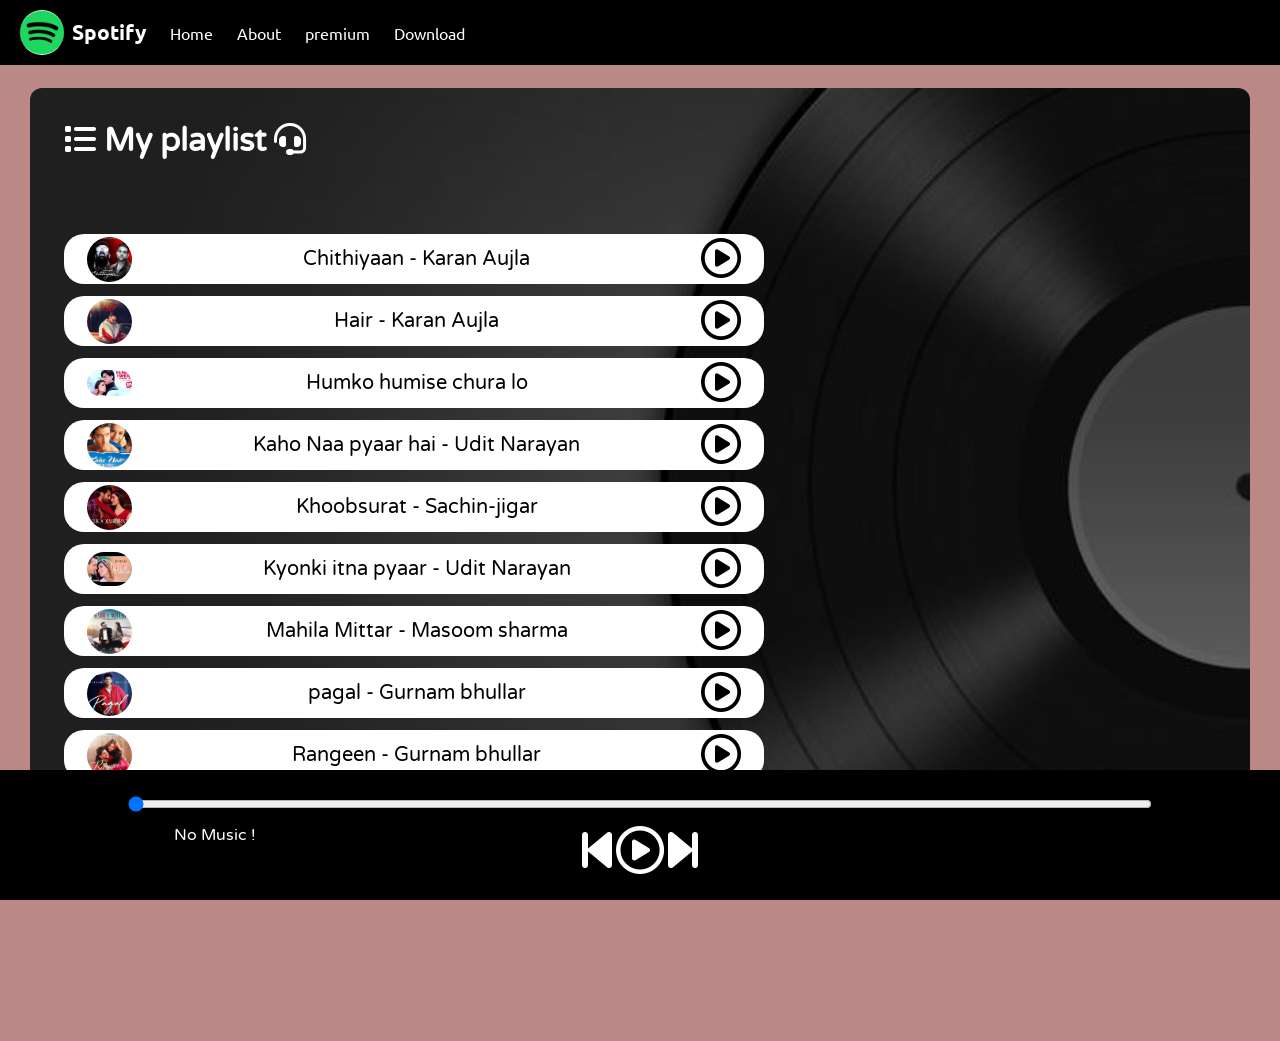
==== index.html @ 79010883 "inital commit" ====
<!DOCTYPE html>
<html lang="en">
<head>
    <meta charset="UTF-8">
    <meta http-equiv="X-UA-Compatible" content="IE=edge">
    <meta name="viewport" content="width=device-width, initial-scale=1.0">
    <title>Spotify - Your favourite music is here</title>
    <link rel="icon" href="logo.png">
    <link rel="stylesheet" href="style.css">
    <link rel="stylesheet" href="https://cdnjs.cloudflare.com/ajax/libs/font-awesome/6.7.2/css/all.min.css" 
     integrity="sha512-Evv84Mr4kqVGRNSgIGL/F/aIDqQb7xQ2vcrdIwxfjThSH8CSR7PBEakCr51Ck+w+/U6swU2Im1vVX0SVk9ABhg=="crossorigin="anonymous" referrerpolicy="no-referrer" />
</head>
<body>
    <nav>
        <ul>
            <li class="brand"><img src="logo.png" alt="Spotify"> Spotify</li>
            <li><a href="spotify.html">Home</a></li>
            <li>About</li>
            <li><a href="premium.html">premium</a></li>
            <li><a href="download.html">Download</a></li>
        </ul>
    </nav>

    <div class="container">
        <div class="songList">
            <h1><i class="fa-solid fa-list"></i>   My playlist  <i class="fa-solid fa-headset"></i></h1>
            <div class="songItemContainer">
                <div class="songItem">
                    <img alt="1">
                    <span class="songName"></span>
                    <span class="songlistplay"><span class="timestamp"> <i id="0" class="far songItemPlay fa-play-circle"></i> </span></span>
                </div>
                <div class="songItem">
                    <img alt="1">
                    <span class="songName"></span>
                    <span class="songlistplay"><span class="timestamp"> <i id="1" class="far songItemPlay fa-play-circle"></i> </span></span>
                </div>
                <div class="songItem">
                    <img alt="1">
                    <span class="songName"></span>
                    <span class="songlistplay"><span class="timestamp"> <i id="2" class="far songItemPlay fa-play-circle"></i> </span></span>
                </div>
                <div class="songItem">
                    <img alt="1">
                    <span class="songName"></span>
                    <span class="songlistplay"><span class="timestamp"> <i id="3" class="far songItemPlay fa-play-circle"></i> </span></span>
                </div>
                <div class="songItem">
                    <img alt="1">
                    <span class="songName"></span>
                    <span class="songlistplay"><span class="timestamp"> <i id="4" class="far songItemPlay fa-play-circle"></i> </span></span>
                </div>
                <div class="songItem">
                    <img alt="1">
                    <span class="songName"></span>
                    <span class="songlistplay"><span class="timestamp"> <i id="5" class="far songItemPlay fa-play-circle"></i> </span></span>
                </div>
                <div class="songItem">
                    <img alt="1">
                    <span class="songName"></span>
                    <span class="songlistplay"><span class="timestamp"> <i id="6" class="far songItemPlay fa-play-circle"></i> </span></span>
                </div>
                <div class="songItem">
                    <img alt="1">
                    <span class="songName"></span>
                    <span class="songlistplay"><span class="timestamp"> <i id="7" class="far songItemPlay fa-play-circle"></i> </span></span>
                </div>
                <div class="songItem">
                    <img alt="1">
                    <span class="songName"></span>
                    <span class="songlistplay"><span class="timestamp"> <i id="8" class="far songItemPlay fa-play-circle"></i> </span></span>
                </div>
                <div class="songItem">
                    <img alt="1">
                    <span class="songName"></span>
                    <span class="songlistplay"><span class="timestamp"> <i id="9" class="far songItemPlay fa-play-circle"></i> </span></span>
                </div>
            </div>
        </div>
        <div class="songBanner"></div>
    </div>

    <div class="bottom">
        <input type="range" name="range" id="myProgressBar" min="0" value="0" max="100">
        <div class="icons">
            <!-- fontawesome icons -->
            <i class="fas fa-3x fa-step-backward" id="previous"></i>
            <i class="far fa-3x fa-play-circle" id="masterPlay"></i>
            <i class="fas fa-3x fa-step-forward" id="next"></i> 
        </div>
        <div class="songInfo">
            <img src="playing.gif" width="42px" alt="" id="gif"> <span id="masterSongName">No Music !</span>
        </div>
    </div>
    <script src="script.js"></script>
    <!-- <script src="https://kit.fontawesome.com/26504e4a1f.js" crossorigin="anonymous"></script> -->
</body>
</html>
---- style.css ----
@import url('https://fonts.googleapis.com/css2?family=Ubuntu&display=swap');
@import url('https://fonts.googleapis.com/css2?family=Varela+Round&display=swap');
body{
    background-color:rgb(187, 136, 136);
}

*{
    margin: 0;
    padding: 0;
}

nav{
    font-family: 'Ubuntu', sans-serif;
}

nav ul{
    display: flex;
    align-items: center;
    list-style-type: none;
    height: 65px;
    background-color: black;
    color: white;
}

nav ul li{
    padding: 0 12px;
}
nav ul li a{
    text-decoration: none;
    color:white;
}
nav ul li a:hover{
    font-size:18px;
    font-weight: 600;
}

.brand img{
    width: 44px;
    padding: 0 8px;
    border-radius: 50%;
}

.brand {
    display: flex;
    align-items: center;
    font-weight: bolder;
    font-size: 1.3rem;
}

.container {
    min-height: 72vh;
    background-color: black;
    color: white;
    font-family: 'Varela Round', sans-serif;
    display: flex;
    margin: 23px auto;
    width: 90%;
    border-radius: 12px;
    padding: 34px;
    background-image: url('bg_img.jpg');
    background-size: cover; 
    background-repeat: no-repeat; 
    background-position: center; 
}
.bottom{
    position: sticky;
    bottom: 0;
    height: 130px;
    background-color: black;
    color: white;
    display: flex;
    justify-content: center;
    align-items: center;
    flex-direction: column; 
}

.icons{
    margin-top: 14px; 
}
.icons i{
    cursor: pointer;
}

#myProgressBar{
    width: 80vw; 
    cursor: pointer;
}

.songItemContainer{
    margin-top: 74px;
}

.songItem{
    height: 50px;
    width:700px;
    display: flex;
    background-color: white;
    color: black;
    margin: 12px 0;
    justify-content: space-between;
    align-items: center;
    border-radius: 20px;
}
.songItem .songName{
    font-size: 20px;
}
.songItem img{
    width: 45px;
    margin: 0 23px;
    border-radius: 50px;
}

.timestamp{
    margin: 0 23px;
    font-size: 25px;
}

.timestamp i{
    cursor: pointer;
    font-size: 40px;
}

.songInfo{
    position: absolute;
    left: 10vw;
    font-family: 'Varela Round', sans-serif;
}

.songInfo img{
    opacity: 0;
    transition: opacity 0.4s ease-in;
}

@media only screen and (max-width: 1100px) {
    body {
      background-color: red;
    }
  }
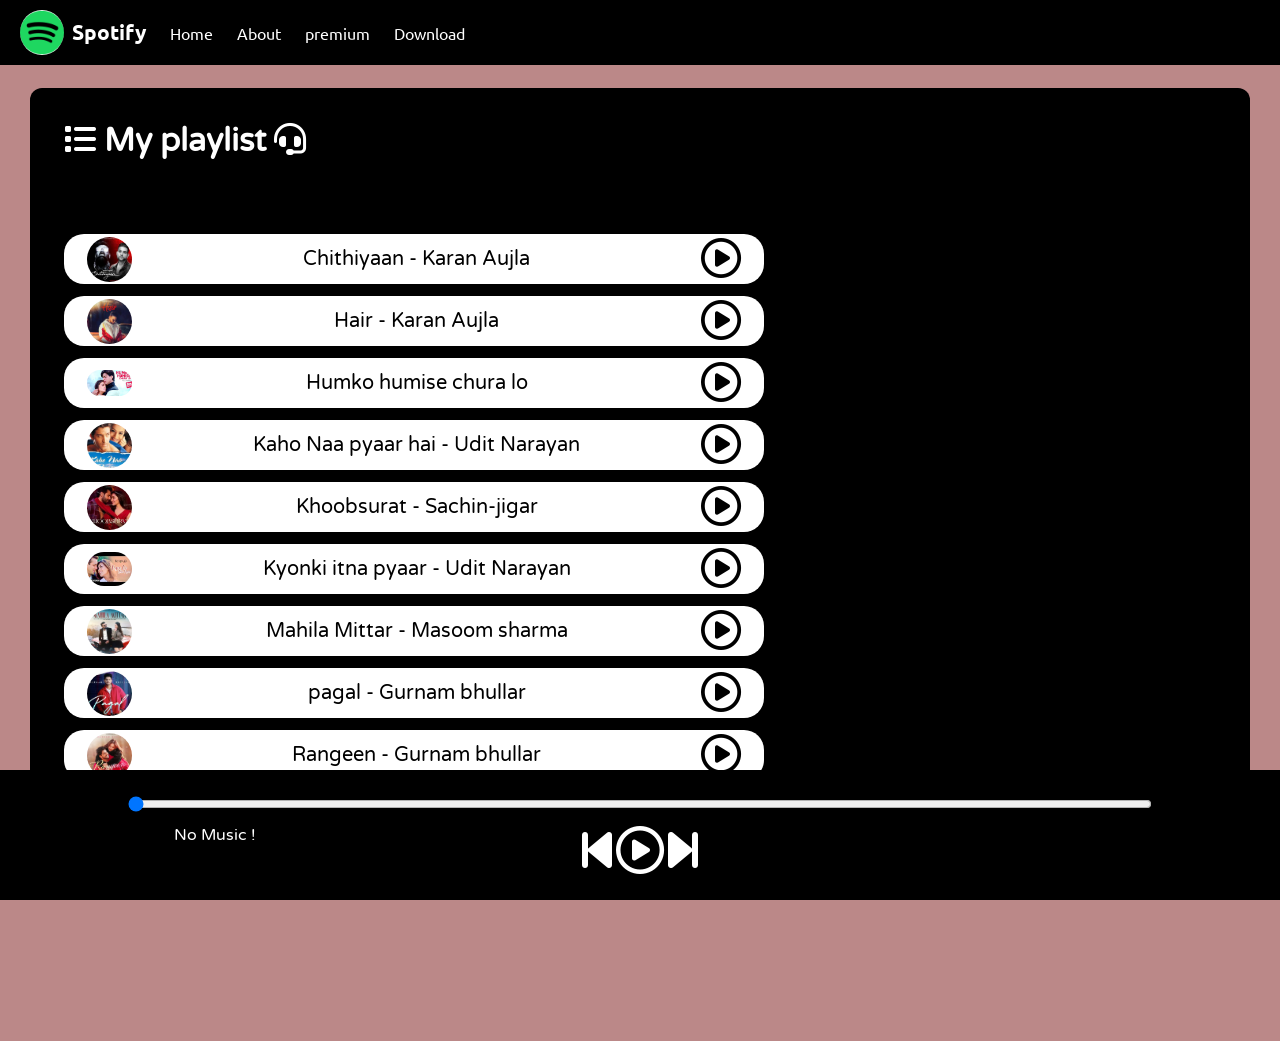
==== commit f396092d: "inital commit" ====
--- a/index.html
+++ b/index.html
@@ -13,7 +13,7 @@
 <body>
     <nav>
         <ul>
-            <li class="brand"><img src="logo.png" alt="Spotify"> Spotify</li>
+            <li class="brand"><img src="static\logo.png" alt="Spotify"> Spotify</li>
             <li><a href="spotify.html">Home</a></li>
             <li>About</li>
             <li><a href="premium.html">premium</a></li>
@@ -89,10 +89,9 @@
             <i class="fas fa-3x fa-step-forward" id="next"></i> 
         </div>
         <div class="songInfo">
-            <img src="playing.gif" width="42px" alt="" id="gif"> <span id="masterSongName">No Music !</span>
+            <img src="static\playing.gif" width="42px" alt="" id="gif"> <span id="masterSongName">No Music !</span>
         </div>
     </div>
     <script src="script.js"></script>
-    <!-- <script src="https://kit.fontawesome.com/26504e4a1f.js" crossorigin="anonymous"></script> -->
 </body>
 </html>
--- a/style.css
+++ b/style.css
@@ -57,7 +57,7 @@
     width: 90%;
     border-radius: 12px;
     padding: 34px;
-    background-image: url('bg_img.jpg');
+    background-image: url('static\bg_img.jpg');
     background-size: cover; 
     background-repeat: no-repeat; 
     background-position: center; 
